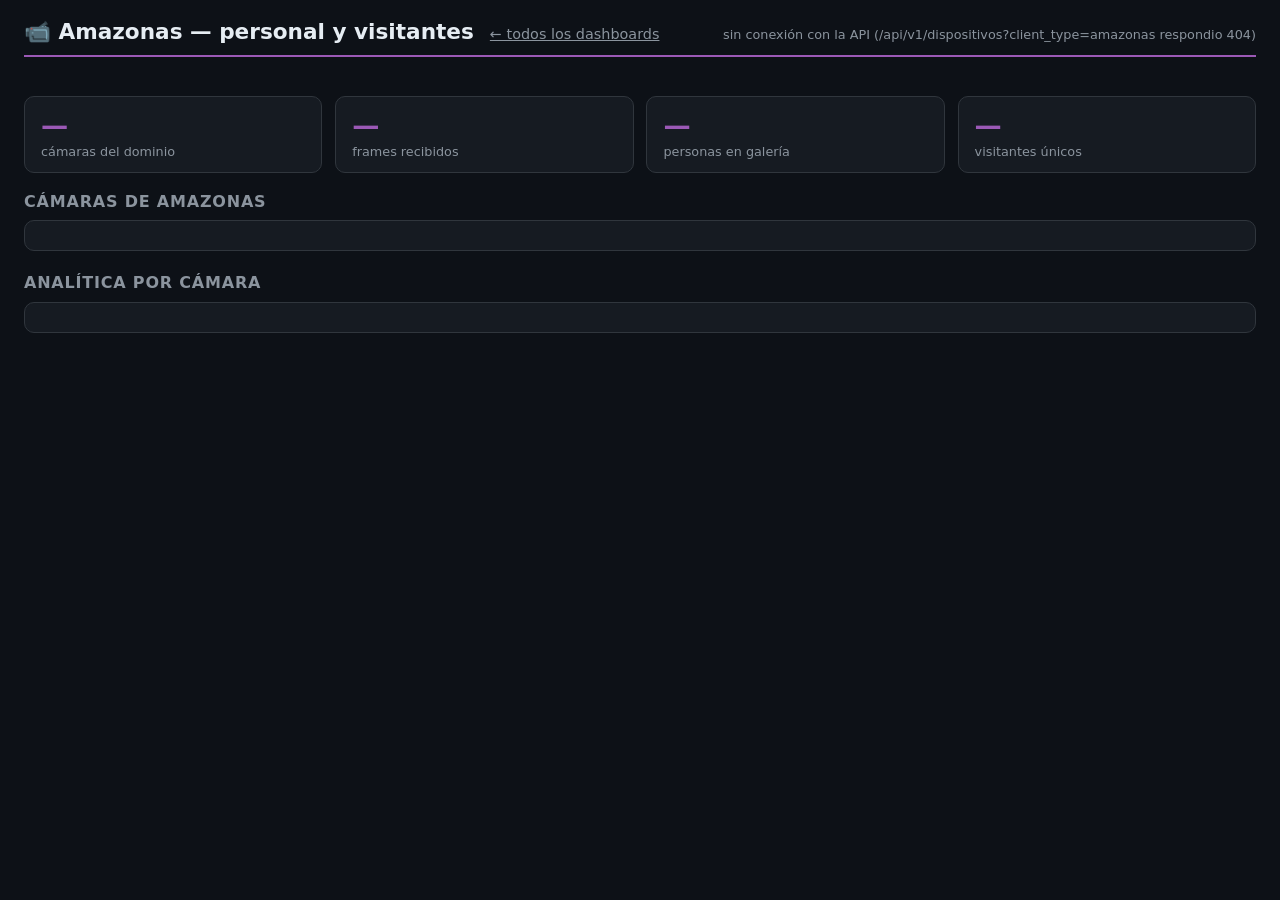
==== dashboards/amazonas/index.html @ a1728d84 "feat(dashboards): HITO 9 - tres dashboards de dominio sobre /api/v1 Paso 12 del plan del HITO 2. das" ====
<!DOCTYPE html>
<html lang="es">
<head>
<meta charset="utf-8">
<meta name="viewport" content="width=device-width, initial-scale=1">
<title>Amazonas · Dashboards ELDE</title>
<link rel="stylesheet" href="/dashboards/shared/estilo.css">
<style>:root { --acento: #9b59b6; }</style>
</head>
<body>
<header>
  <h1>📹 Amazonas — personal y visitantes</h1>
  <span class="sub"><a href="/dashboards/" style="color:var(--apagado)">← todos los dashboards</a></span>
  <span class="refresco"></span>
</header>

<nav class="paneles" id="paneles"></nav>

<div class="kpis">
  <div class="kpi"><div class="valor" data-kpi="camaras">—</div><div class="nombre">cámaras del dominio</div></div>
  <div class="kpi"><div class="valor" data-kpi="frames">—</div><div class="nombre">frames recibidos</div></div>
  <div class="kpi"><div class="valor" data-kpi="galeria">—</div><div class="nombre">personas en galería</div></div>
  <div class="kpi"><div class="valor" data-kpi="visitantes">—</div><div class="nombre">visitantes únicos</div></div>
</div>

<section>
  <h2>Cámaras de Amazonas</h2>
  <div class="tarjeta" id="dispositivos"></div>
</section>

<section>
  <h2>Analítica por cámara</h2>
  <div class="tarjeta" id="analitica"></div>
</section>

<script src="/dashboards/shared/api.js"></script>
<script>
async function pintarPaneles() {
  const enlaces = await API.paneles();
  const nav = document.getElementById('paneles');
  const partes = [];
  if (enlaces.vigilante) partes.push(`<a href="${enlaces.vigilante}" target="_blank">🖼️ Galería de personas de interés</a>`);
  if (enlaces.visitantes) partes.push(`<a href="${enlaces.visitantes}" target="_blank">👥 Analítica de visitantes</a>`);
  nav.innerHTML = partes.join('');
}
pintarPaneles().catch(console.error);

refrescar(async () => {
  const [dispositivos, { resumen }] = await Promise.all([
    API.leer('dispositivos?client_type=amazonas'),
    API.leer('resumen'),
  ]);

  const filas = dispositivos.dispositivos;
  UI.kpis({
    camaras: dispositivos.total,
    frames: filas.reduce((s, d) => s + (d.frames || 0), 0),
    galeria: resumen.galeria_total,
    visitantes: resumen.visitantes_unicos,
  });

  UI.tabla('dispositivos', filas, [
    ['device_id', 'dispositivo'],
    ['camera_name', 'cámara'],
    ['pipelines', 'pipelines', v => UI.esc((v || []).join(', ') || '—')],
    ['frames', 'frames'],
    ['ultima_vez', 'última vez', v => UI.fecha(v)],
  ]);

  // Analitica por camara: se pide SOLO para las camaras del dominio, y una
  // que aun no tenga informe no es un error, es "todavia no".
  const cont = document.getElementById('analitica');
  const partes = [];
  for (const d of filas.slice(0, 8)) {
    try {
      const a = await API.leer(`analitica/${encodeURIComponent(d.device_id)}`);
      const x = a.datos || {};
      partes.push({
        device_id: d.device_id,
        visitantes: x.visitantes_unicos ?? '—',
        entradas: x.total_entradas ?? '—',
        permanencia: x.permanencia_media_s != null ? `${Number(x.permanencia_media_s).toFixed(1)} s` : '—',
        sesiones: a.sesiones_disponibles,
      });
    } catch (e) {
      partes.push({ device_id: d.device_id, visitantes: '—', entradas: '—',
                    permanencia: 'sin informe todavía', sesiones: 0 });
    }
  }
  UI.tabla(cont, partes, [
    ['device_id', 'dispositivo'],
    ['visitantes', 'visitantes'],
    ['entradas', 'entradas'],
    ['permanencia', 'permanencia media'],
    ['sesiones', 'sesiones'],
  ]);
}, 20);
</script>
</body>
</html>
---- dashboards/shared/estilo.css ----
/* dashboards/shared/estilo.css — tema comun de los tres dashboards (HITO 9).
   Un solo archivo: si un color cambia, cambia en los tres a la vez. */

:root {
  --fondo: #0d1117;
  --panel: #161b22;
  --borde: #30363d;
  --texto: #e6edf3;
  --apagado: #8b949e;
  --acento: #58a6ff;       /* lo pisa cada dashboard con su color de dominio */
  --ok: #3fb950;
  --aviso: #d29922;
  --error: #f85149;
}

* { margin: 0; padding: 0; box-sizing: border-box; }

body {
  background: var(--fondo);
  color: var(--texto);
  font-family: 'Segoe UI', system-ui, sans-serif;
  min-height: 100vh;
  padding: 1.2rem 1.5rem 3rem;
}

header {
  display: flex;
  align-items: baseline;
  gap: 1rem;
  flex-wrap: wrap;
  border-bottom: 2px solid var(--acento);
  padding-bottom: .7rem;
  margin-bottom: 1.2rem;
}
header h1 { font-size: 1.35rem; }
header .sub { color: var(--apagado); font-size: .9rem; }
header .refresco { margin-left: auto; color: var(--apagado); font-size: .8rem; }

nav.paneles { display: flex; gap: .6rem; flex-wrap: wrap; margin-bottom: 1.2rem; }
nav.paneles a {
  color: var(--acento);
  text-decoration: none;
  border: 1px solid var(--borde);
  border-radius: 8px;
  padding: .35rem .8rem;
  font-size: .85rem;
  background: var(--panel);
}
nav.paneles a:hover { border-color: var(--acento); }

.kpis {
  display: grid;
  grid-template-columns: repeat(auto-fit, minmax(150px, 1fr));
  gap: .8rem;
  margin-bottom: 1.2rem;
}
.kpi {
  background: var(--panel);
  border: 1px solid var(--borde);
  border-radius: 10px;
  padding: .8rem 1rem;
}
.kpi .valor { font-size: 1.7rem; font-weight: 600; color: var(--acento); }
.kpi .nombre { color: var(--apagado); font-size: .8rem; margin-top: .2rem; }

section { margin-bottom: 1.4rem; }
section > h2 {
  font-size: 1rem;
  color: var(--apagado);
  text-transform: uppercase;
  letter-spacing: .05em;
  margin-bottom: .6rem;
}

.tarjeta {
  background: var(--panel);
  border: 1px solid var(--borde);
  border-radius: 10px;
  padding: .9rem 1.1rem;
  overflow-x: auto;
}

table { width: 100%; border-collapse: collapse; font-size: .87rem; }
th, td { text-align: left; padding: .45rem .6rem; border-bottom: 1px solid var(--borde); }
th { color: var(--apagado); font-weight: 600; }
tr:last-child td { border-bottom: none; }

.pill {
  display: inline-block;
  border-radius: 999px;
  padding: .1rem .55rem;
  font-size: .75rem;
  border: 1px solid var(--borde);
  color: var(--apagado);
}
.pill.ok    { color: var(--ok);    border-color: var(--ok); }
.pill.aviso { color: var(--aviso); border-color: var(--aviso); }
.pill.error { color: var(--error); border-color: var(--error); }

.barras { display: grid; gap: .45rem; }
.barra { display: grid; grid-template-columns: 7.5rem 1fr 3rem; gap: .6rem; align-items: center; font-size: .85rem; }
.barra .pista { background: var(--fondo); border-radius: 6px; height: 14px; overflow: hidden; }
.barra .relleno { background: var(--acento); height: 100%; border-radius: 6px; min-width: 2px; }
.barra .cifra { color: var(--apagado); text-align: right; }

.heatmaps { display: grid; grid-template-columns: repeat(auto-fill, minmax(230px, 1fr)); gap: .8rem; }
.heatmaps figure {
  background: var(--panel);
  border: 1px solid var(--borde);
  border-radius: 10px;
  overflow: hidden;
}
.heatmaps img { width: 100%; display: block; }
.heatmaps figcaption { padding: .45rem .6rem; font-size: .78rem; color: var(--apagado); }

.vacio { color: var(--apagado); font-size: .88rem; padding: .4rem 0; }
.error-carga { color: var(--error); font-size: .88rem; }

/* Portada */
.portada { display: grid; grid-template-columns: repeat(auto-fit, minmax(240px, 1fr)); gap: 1rem; margin-top: 1rem; }
.portada a {
  background: var(--panel);
  border: 1px solid var(--borde);
  border-radius: 12px;
  padding: 1.3rem;
  text-decoration: none;
  color: var(--texto);
  transition: border-color .15s;
}
.portada a:hover { border-color: var(--acento); }
.portada .icono { font-size: 2rem; }
.portada h3 { margin: .5rem 0 .3rem; }
.portada p { color: var(--apagado); font-size: .85rem; }
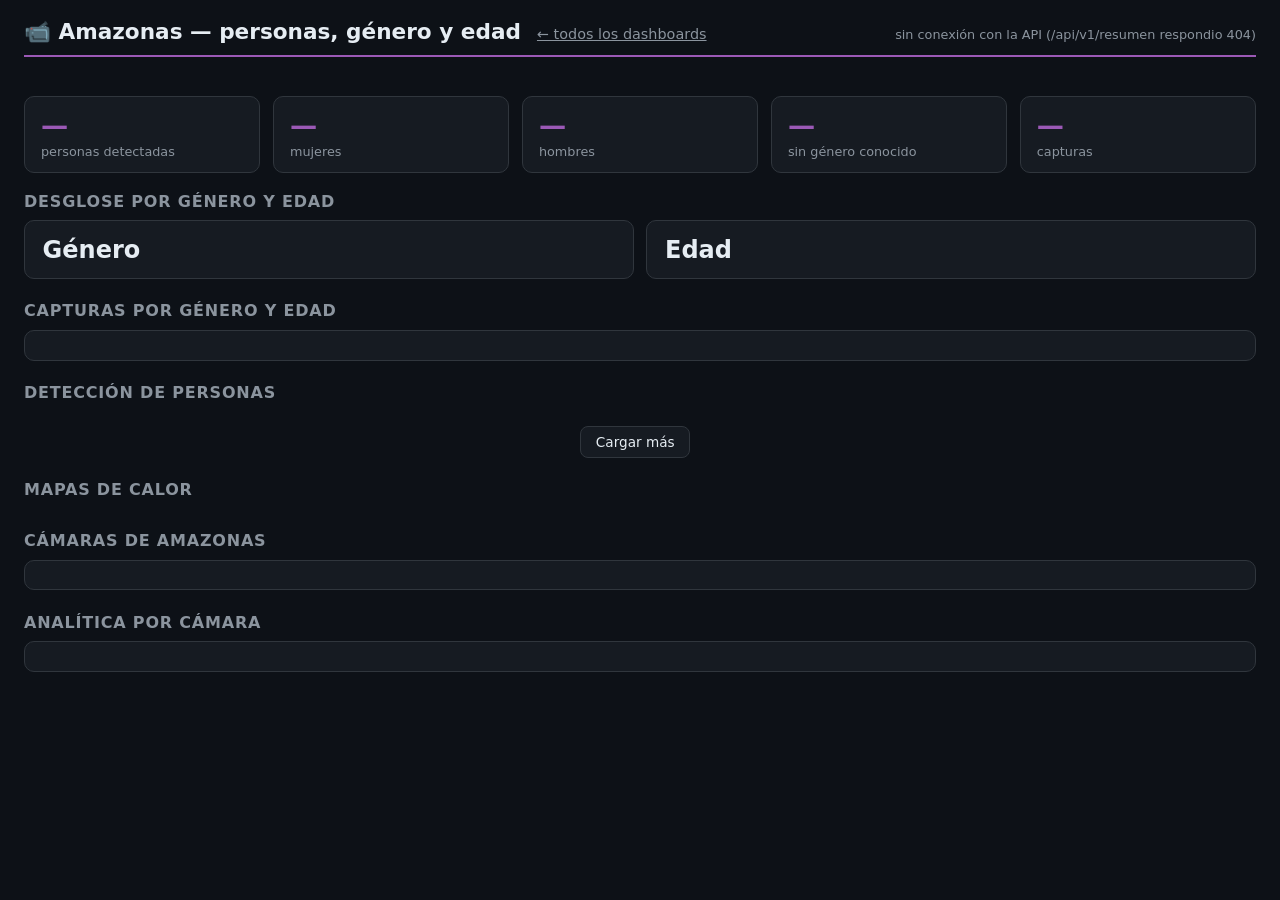
==== commit eb39e585: "feat(dashboards-f4): dashboard de producto de Amazonas Totales de personas detectadas (unicas, de la" ====
--- a/dashboards/amazonas/index.html
+++ b/dashboards/amazonas/index.html
@@ -9,7 +9,7 @@
 </head>
 <body>
 <header>
-  <h1>📹 Amazonas — personal y visitantes</h1>
+  <h1>📹 Amazonas — personas, género y edad</h1>
   <span class="sub"><a href="/dashboards/" style="color:var(--apagado)">← todos los dashboards</a></span>
   <span class="refresco"></span>
 </header>
@@ -17,11 +17,39 @@
 <nav class="paneles" id="paneles"></nav>
 
 <div class="kpis">
-  <div class="kpi"><div class="valor" data-kpi="camaras">—</div><div class="nombre">cámaras del dominio</div></div>
-  <div class="kpi"><div class="valor" data-kpi="frames">—</div><div class="nombre">frames recibidos</div></div>
-  <div class="kpi"><div class="valor" data-kpi="galeria">—</div><div class="nombre">personas en galería</div></div>
-  <div class="kpi"><div class="valor" data-kpi="visitantes">—</div><div class="nombre">visitantes únicos</div></div>
+  <div class="kpi"><div class="valor" data-kpi="personas">—</div><div class="nombre">personas detectadas</div></div>
+  <div class="kpi"><div class="valor" data-kpi="mujeres">—</div><div class="nombre">mujeres</div></div>
+  <div class="kpi"><div class="valor" data-kpi="hombres">—</div><div class="nombre">hombres</div></div>
+  <div class="kpi"><div class="valor" data-kpi="sinIdentificar">—</div><div class="nombre">sin género conocido</div></div>
+  <div class="kpi"><div class="valor" data-kpi="capturas">—</div><div class="nombre">capturas</div></div>
 </div>
+
+<section>
+  <h2>Desglose por género y edad</h2>
+  <div class="rejilla2">
+    <div class="tarjeta"><h2>Género</h2><div class="barras" id="genero"></div></div>
+    <div class="tarjeta"><h2>Edad</h2><div class="barras" id="edad"></div></div>
+  </div>
+</section>
+
+<section>
+  <h2>Capturas por género y edad</h2>
+  <div class="tarjeta" id="cruce"></div>
+</section>
+
+<section>
+  <h2>Detección de personas</h2>
+  <div class="galeria" id="capturas"></div>
+  <div class="paginacion">
+    <button id="mas" class="boton">Cargar más</button>
+    <span class="vacio" id="mas-nota"></span>
+  </div>
+</section>
+
+<section>
+  <h2>Mapas de calor</h2>
+  <div class="heatmaps" id="heatmaps"></div>
+</section>
 
 <section>
   <h2>Cámaras de Amazonas</h2>
@@ -34,67 +62,6 @@
 </section>
 
 <script src="/dashboards/shared/api.js"></script>
-<script>
-async function pintarPaneles() {
-  const enlaces = await API.paneles();
-  const nav = document.getElementById('paneles');
-  const partes = [];
-  if (enlaces.vigilante) partes.push(`<a href="${enlaces.vigilante}" target="_blank">🖼️ Galería de personas de interés</a>`);
-  if (enlaces.visitantes) partes.push(`<a href="${enlaces.visitantes}" target="_blank">👥 Analítica de visitantes</a>`);
-  nav.innerHTML = partes.join('');
-}
-pintarPaneles().catch(console.error);
-
-refrescar(async () => {
-  const [dispositivos, { resumen }] = await Promise.all([
-    API.leer('dispositivos?client_type=amazonas'),
-    API.leer('resumen'),
-  ]);
-
-  const filas = dispositivos.dispositivos;
-  UI.kpis({
-    camaras: dispositivos.total,
-    frames: filas.reduce((s, d) => s + (d.frames || 0), 0),
-    galeria: resumen.galeria_total,
-    visitantes: resumen.visitantes_unicos,
-  });
-
-  UI.tabla('dispositivos', filas, [
-    ['device_id', 'dispositivo'],
-    ['camera_name', 'cámara'],
-    ['pipelines', 'pipelines', v => UI.esc((v || []).join(', ') || '—')],
-    ['frames', 'frames'],
-    ['ultima_vez', 'última vez', v => UI.fecha(v)],
-  ]);
-
-  // Analitica por camara: se pide SOLO para las camaras del dominio, y una
-  // que aun no tenga informe no es un error, es "todavia no".
-  const cont = document.getElementById('analitica');
-  const partes = [];
-  for (const d of filas.slice(0, 8)) {
-    try {
-      const a = await API.leer(`analitica/${encodeURIComponent(d.device_id)}`);
-      const x = a.datos || {};
-      partes.push({
-        device_id: d.device_id,
-        visitantes: x.visitantes_unicos ?? '—',
-        entradas: x.total_entradas ?? '—',
-        permanencia: x.permanencia_media_s != null ? `${Number(x.permanencia_media_s).toFixed(1)} s` : '—',
-        sesiones: a.sesiones_disponibles,
-      });
-    } catch (e) {
-      partes.push({ device_id: d.device_id, visitantes: '—', entradas: '—',
-                    permanencia: 'sin informe todavía', sesiones: 0 });
-    }
-  }
-  UI.tabla(cont, partes, [
-    ['device_id', 'dispositivo'],
-    ['visitantes', 'visitantes'],
-    ['entradas', 'entradas'],
-    ['permanencia', 'permanencia media'],
-    ['sesiones', 'sesiones'],
-  ]);
-}, 20);
-</script>
+<script src="/dashboards/amazonas/app.js"></script>
 </body>
 </html>
--- a/dashboards/shared/estilo.css
+++ b/dashboards/shared/estilo.css
@@ -116,6 +116,54 @@
 .vacio { color: var(--apagado); font-size: .88rem; padding: .4rem 0; }
 .error-carga { color: var(--error); font-size: .88rem; }
 
+/* Buscadores y filtros (fase 2 de dashboards) */
+.filtros { display: flex; gap: .5rem; flex-wrap: wrap; align-items: center; margin-bottom: .9rem; }
+.filtros input, .filtros select {
+  background: var(--panel);
+  color: var(--texto);
+  border: 1px solid var(--borde);
+  border-radius: 8px;
+  padding: .42rem .6rem;
+  font-size: .85rem;
+  font-family: inherit;
+  color-scheme: dark;             /* el calendario nativo, tambien oscuro */
+}
+.filtros input:focus, .filtros select:focus { outline: none; border-color: var(--acento); }
+.filtros .cuenta { color: var(--apagado); font-size: .82rem; margin-left: auto; }
+.boton {
+  background: var(--panel);
+  color: var(--texto);
+  border: 1px solid var(--borde);
+  border-radius: 8px;
+  padding: .42rem .9rem;
+  font-size: .85rem;
+  font-family: inherit;
+  cursor: pointer;
+}
+.boton:hover { border-color: var(--acento); color: var(--acento); }
+.boton:disabled { opacity: .45; cursor: default; }
+
+/* Galerias de fotos (alertas del perimetro, capturas de personas) */
+.galeria { display: grid; grid-template-columns: repeat(auto-fill, minmax(200px, 1fr)); gap: .8rem; }
+.galeria a.item {
+  background: var(--panel);
+  border: 1px solid var(--borde);
+  border-radius: 10px;
+  overflow: hidden;
+  text-decoration: none;
+  color: inherit;
+  display: block;
+}
+.galeria a.item:hover { border-color: var(--acento); }
+.galeria img { width: 100%; height: 150px; object-fit: cover; display: block; background: var(--fondo); }
+.galeria .pie { padding: .5rem .65rem; font-size: .78rem; }
+.galeria .pie b { font-size: .85rem; }
+.galeria .pie small { display: block; color: var(--apagado); margin-top: .15rem; }
+.paginacion { display: flex; justify-content: center; margin-top: .9rem; gap: .6rem; align-items: center; }
+
+/* Rejilla de tarjetas lado a lado (desgloses) */
+.rejilla2 { display: grid; grid-template-columns: repeat(auto-fit, minmax(280px, 1fr)); gap: .8rem; }
+
 /* Portada */
 .portada { display: grid; grid-template-columns: repeat(auto-fit, minmax(240px, 1fr)); gap: 1rem; margin-top: 1rem; }
 .portada a {
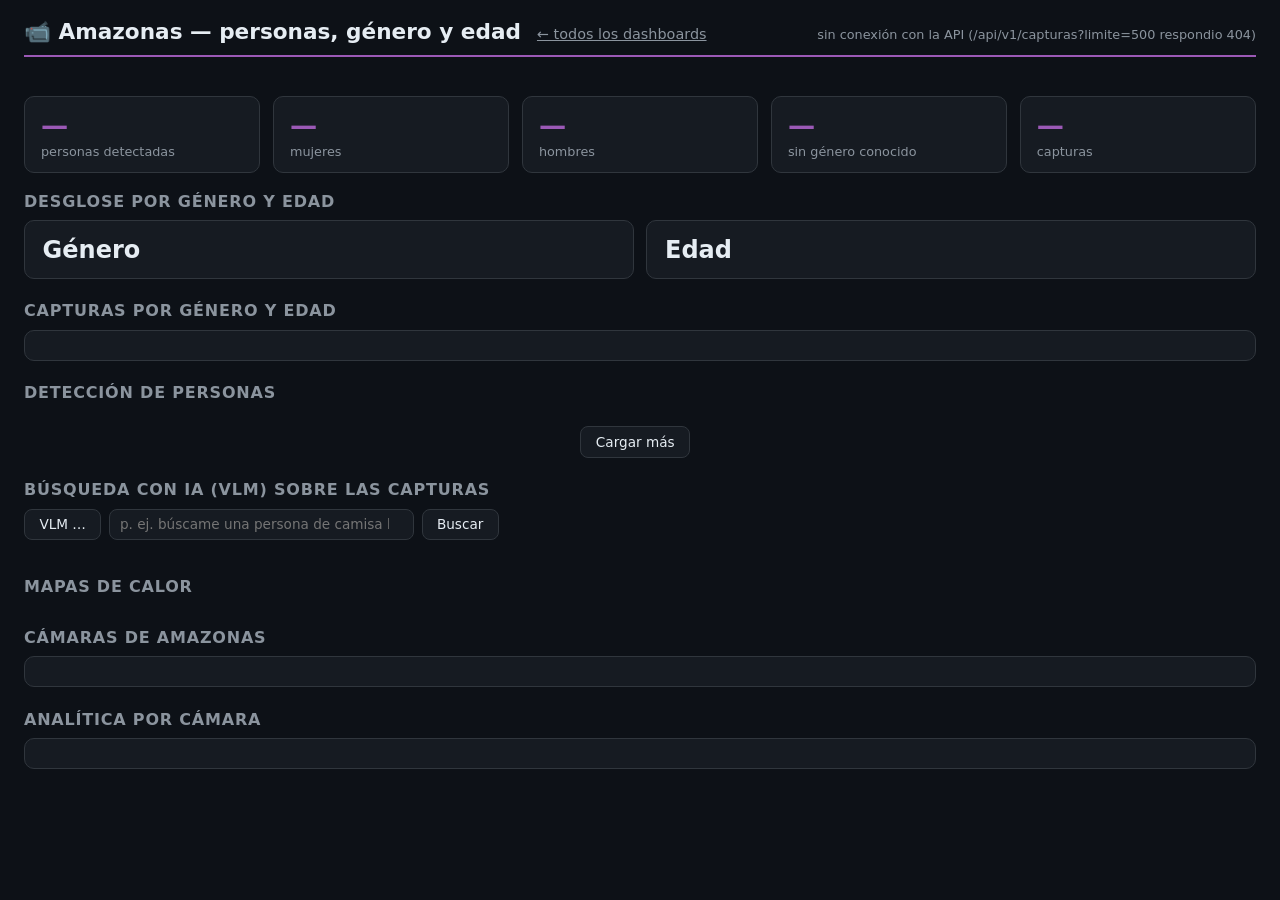
==== commit 70bb6339: "feat(dashboards-f6): boton VLM y busqueda en lenguaje natural en los dashboards "Buscame el carro ro" ====
--- a/dashboards/amazonas/index.html
+++ b/dashboards/amazonas/index.html
@@ -47,6 +47,11 @@
 </section>
 
 <section>
+  <h2>Búsqueda con IA (VLM) sobre las capturas</h2>
+  <div id="vlm"></div>
+</section>
+
+<section>
   <h2>Mapas de calor</h2>
   <div class="heatmaps" id="heatmaps"></div>
 </section>
@@ -62,6 +67,8 @@
 </section>
 
 <script src="/dashboards/shared/api.js"></script>
+<script src="/dashboards/shared/vlm.js"></script>
 <script src="/dashboards/amazonas/app.js"></script>
+<script>montarBuscadorVLM('vlm', 'capturas', 'p. ej. búscame una persona de camisa blanca');</script>
 </body>
 </html>
